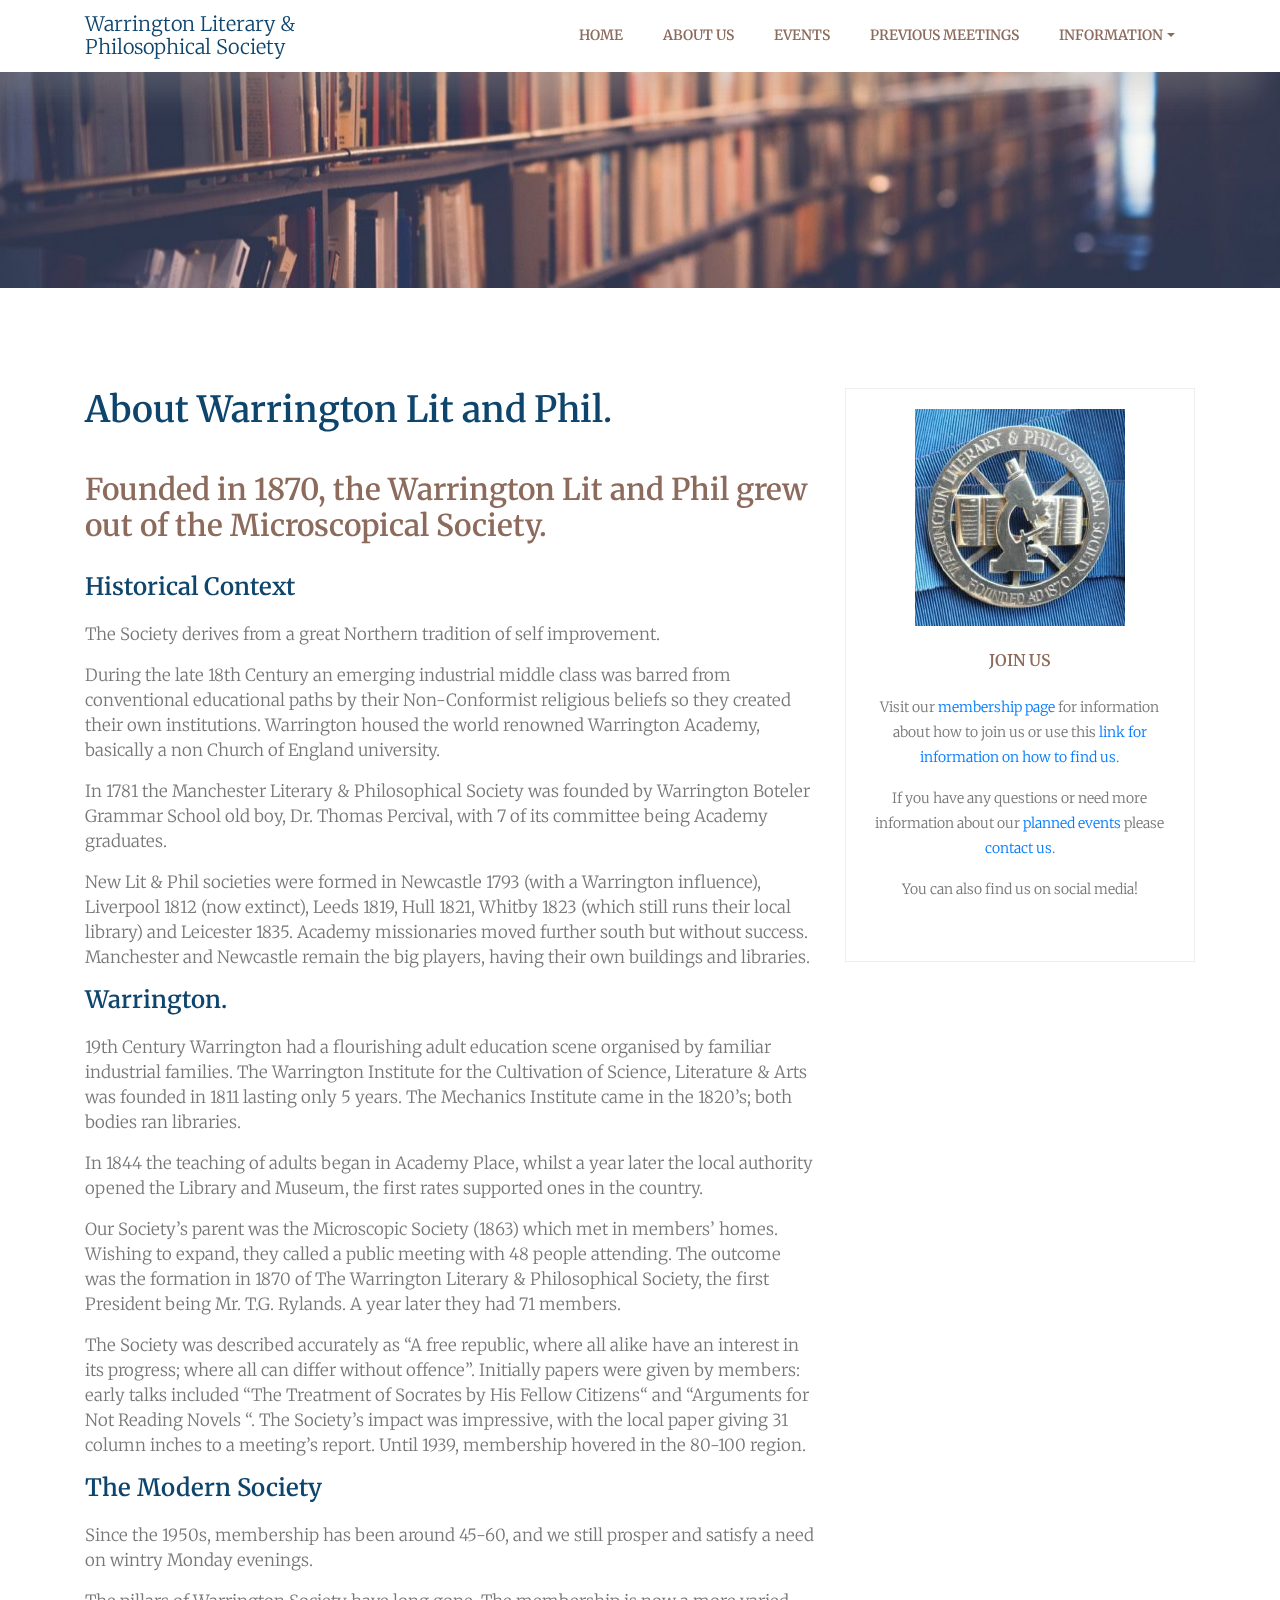
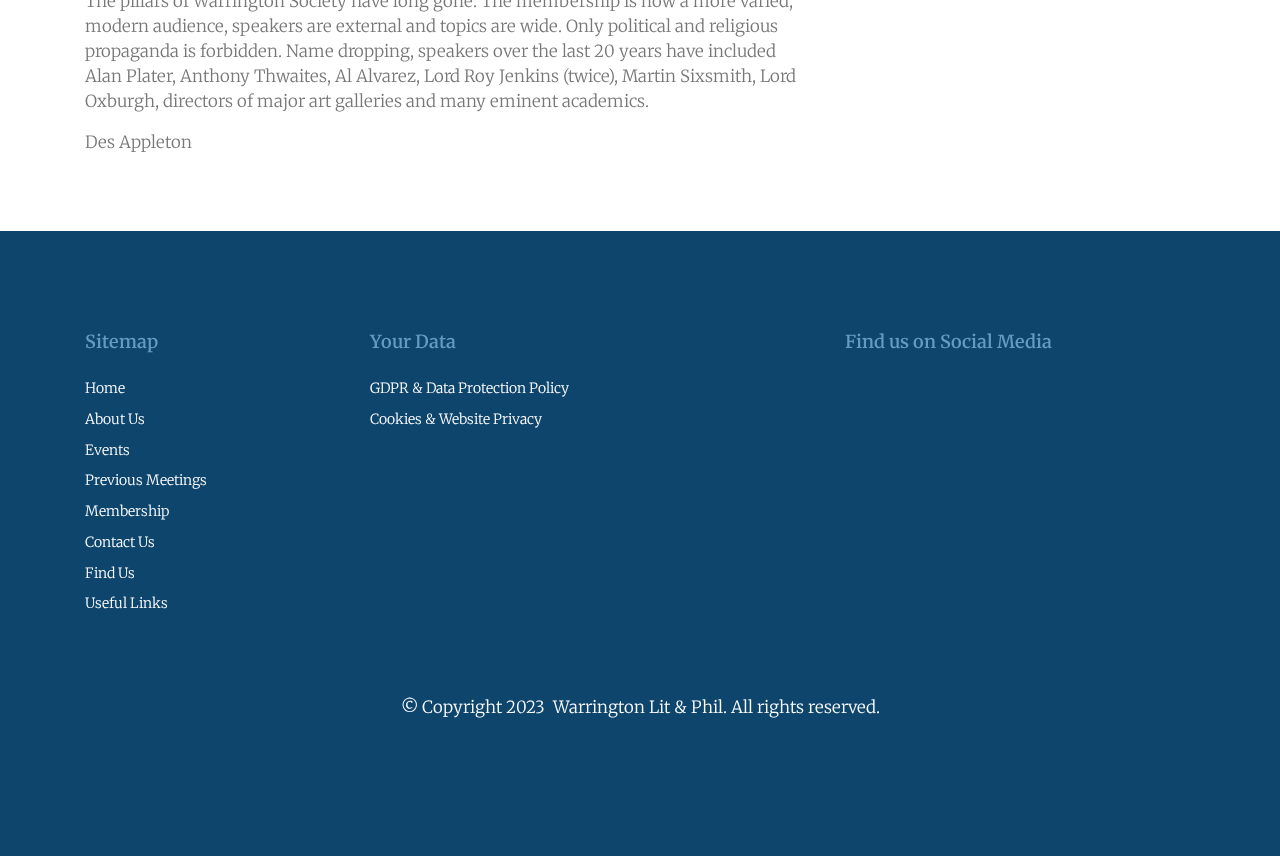
==== about-us/index.html @ ee94dfa4 "adding scraped files" ====
<!doctype html>
<html class=no-js>
<script async src="https://www.googletagmanager.com/gtag/js?id=UA-5193706-18"></script>
<script>
    window.dataLayer = window.dataLayer || [];

    function gtag() {
        dataLayer.push(arguments);
    }
    gtag('js', new Date());
    gtag('config', 'UA-5193706-18');
</script>
<meta name=viewport content="width=device-width,initial-scale=1,shrink-to-fit=no">
<meta charset=utf-8>
<link href="https://fonts.googleapis.com/css?family=Merriweather" rel=stylesheet>
<link rel=stylesheet href=https://use.fontawesome.com/releases/v5.3.1/css/all.css integrity=sha384-mzrmE5qonljUremFsqc01SB46JvROS7bZs3IO2EmfFsd15uHvIt+Y8vEf7N7fWAU crossorigin=anonymous>
<link rel=stylesheet href=/css/bootstrap.css>
<link rel=stylesheet href=/css/owl.carousel.css>
<link rel=stylesheet href=/css/main.css>
<link rel=stylesheet href=/css/styles.css>
<title>About Warrington Lit and Phil.</title>
<meta name=description value="Founded in 1870, the Warrington Lit and Phil grew out of the Microscopical Society.">
<meta name=keywords value="about, history">
<script>
    var nz = {
        token: "774572648788e9c0b6404de39e381db9d1074beb"
    };
</script>
<meta name=google-site-verification content=mjXaiBxcOZRbO2g5Z4s8kK0FBYFZxnR1zqn6VIASyfw>
<header class=default-header>
    <nav class="navbar navbar-expand-lg navbar-light">
        <div class=container><a class=navbar-brand href=/>Warrington Literary &amp;<br>Philosophical Society</a>
            <button class=navbar-toggler type=button data-toggle=collapse data-target=#navbarSupportedContent aria-controls=navbarSupportedContent aria-expanded=false aria-label="Toggle navigation">
                <span class=navbar-toggler-icon></span></button>
            <div class="collapse navbar-collapse justify-content-end align-items-center" id=navbarSupportedContent>
                <ul class=navbar-nav>
                    <li><a href=/>Home</a>
                    <li><a href=/about-us>About Us</a>
                    <li><a href=/events>Events</a>
                    <li><a href=/previous-meetings>Previous Meetings</a>
                    <li class=dropdown><a class=dropdown-toggle href=# id=navbardrop data-toggle=dropdown>Information</a>
                        <div class=dropdown-menu><a class=dropdown-item href=/information/membership>Membership</a>
                            <a class=dropdown-item href=/information/contact-us>Contact Us</a>
                            <a class=dropdown-item href=/information/find-us>Find Us</a>
                            <a class=dropdown-item href=/information/links>Useful Links</a></div>
                </ul>
            </div>
        </div>
    </nav>
</header>
<section class=section-gap data-parallax=scroll data-image-src=/images/library-m.jpg>
    <div class="overlay-bg overlay"></div>
    <div class=container>
        <div class="justify-content-between align-items-center d-flex"></div>
    </div>
    </div>
</section>
<div class="history-wrapper pt-100">
    <section class=history-area>
        <div class=container>
            <div class="row justify-content-center">
                <div class=col-lg-8>
                    <h1>About Warrington Lit and Phil.</h1>
                    <h2>Founded in 1870, the Warrington Lit and Phil grew out of the Microscopical Society.</h2>
                    <h3>Historical Context</h3>
                    <p>The Society derives from a great Northern tradition of self improvement.
                    <p>During the late 18th Century an emerging industrial middle class was barred from conventional educational paths by their Non-Conformist religious beliefs so they created their own institutions. Warrington housed the world renowned
                        Warrington Academy, basically a non Church of England university.
                    <p>In 1781 the Manchester Literary &amp; Philosophical Society was founded by Warrington Boteler Grammar School old boy, Dr. Thomas Percival, with 7 of its committee being Academy graduates.
                    <p>New Lit &amp; Phil societies were formed in Newcastle 1793 (with a Warrington influence), Liverpool 1812 (now extinct), Leeds 1819, Hull 1821, Whitby 1823 (which still runs their local library) and Leicester 1835. Academy
                        missionaries moved further south but without success. Manchester and Newcastle remain the big players, having their own buildings and libraries.
                    <h3>Warrington.</h3>
                    <p>19th Century Warrington had a flourishing adult education scene organised by familiar industrial families. The Warrington Institute for the Cultivation of Science, Literature &amp; Arts was founded in 1811 lasting only
                        5 years. The Mechanics Institute came in the 1820’s; both bodies ran libraries.
                    <p>In 1844 the teaching of adults began in Academy Place, whilst a year later the local authority opened the Library and Museum, the first rates supported ones in the country.
                    <p>Our Society’s parent was the Microscopic Society (1863) which met in members’ homes. Wishing to expand, they called a public meeting with 48 people attending. The outcome was the formation in 1870 of The Warrington
                        Literary &amp; Philosophical Society, the first President being Mr. T.G. Rylands. A year later they had 71 members.
                    <p>The Society was described accurately as “A free republic, where all alike have an interest in its progress; where all can differ without offence”. Initially papers were given by members: early talks included
                        “The Treatment of Socrates by His Fellow Citizens“ and “Arguments for Not Reading Novels “. The Society’s impact was impressive, with the local paper giving 31 column inches to a meeting’s report. Until
                        1939, membership hovered in the 80-100 region.
                    <h3>The Modern Society</h3>
                    <p>Since the 1950s, membership has been around 45-60, and we still prosper and satisfy a need on wintry Monday evenings.
                    <p>The pillars of Warrington Society have long gone. The membership is now a more varied, modern audience, speakers are external and topics are wide. Only political and religious propaganda is forbidden.
                        Name dropping, speakers over the last 20 years have included Alan Plater, Anthony Thwaites, Al Alvarez, Lord Roy Jenkins (twice), Martin Sixsmith, Lord Oxburgh, directors of major art galleries
                        and many eminent academics.
                    <p>Des Appleton
                    <div class=body-padder></div>
                </div>
                <div class="col-lg-4 sidebar-area">
                    <div class="single_widget about_widget"><img src=/images/warlitphil-badge.jpg alt>
                        <h2>JOIN US</h2>
                        <p>Visit our <a href=/information/membership>membership page</a> for information about how to join us or use this <a href=/information/find-us>link for information on how to find us</a>.
                        <p>If you have any questions or need more information about our <a href=/events>planned events</a> please <a href=/information/contact-us>contact us</a>.
                        <p>You can also find us on social media!
                        <div class=social-link><a title="Find us on Facebook" target=_blank href="https://www.facebook.com/pages/Warrington-Literary-and-Philosophical-Society/413007188785504"><i class="fab fa-2x fa-facebook-f" aria-hidden=true></i></a>&nbsp;&nbsp;&nbsp;&nbsp;
                            <a target=_blank href="https://www.twitter.com/warlitphil"><i class="fab fa-2x fa-twitter" aria-hidden=true></i></a></div>
                    </div>
                </div>
            </div>
    </section>
</div>
<footer class="footer-area section-gap">
    <div class=container>
        <div class=row>
            <div class="col-lg-3  col-md-12">
                <div class=single-footer-widget>
                    <h6>Sitemap</h6>
                    <ul class=footer-nav>
                        <li><a href=/>Home</a>
                        <li><a href=/about-us>About Us</a>
                        <li><a href=/events>Events</a>
                        <li><a href=/previous-meetings>Previous Meetings</a>
                        <li><a href=/information/membership>Membership</a>
                        <li><a href=/information/contact-us>Contact Us</a>
                        <li><a href=/information/find-us>Find Us</a>
                        <li><a href=/information/links>Useful Links</a></ul>
                </div>
            </div>
            <div class="col-lg-5  col-md-12">
                <div class=single-footer-widget>
                    <h6>Your Data</h6>
                    <ul class=footer-nav>
                        <li><a title="GDPR Data Protection" target=_blank href=/files/wlp_dpp_2018.pdf>GDPR &amp; Data Protection Policy</a>
                        <li><a href=/cookies-and-privacy>Cookies & Website Privacy</a></ul>
                </div>
            </div>
            <div class="col-lg-4  col-md-12">

                <div class=single-footer-widget>
                    <h6>Find us on Social Media</h6>
                    <div class=social-links><a title="Find us on Facebook" target=_blank href="https://www.facebook.com/pages/Warrington-Literary-and-Philosophical-Society/413007188785504"><i class="fab fa-4x fa-facebook-f"></i></a>&nbsp;&nbsp;&nbsp;&nbsp;&nbsp;&nbsp;&nbsp;&nbsp;&nbsp;&nbsp;&nbsp;&nbsp;
                        <a target=_blank href="https://www.twitter.com/warlitphil"><i class="fab fa-4x fa-twitter"></i></a></div>
                </div>
            </div>
        </div>
        <div class="row footer-bottom d-flex text-center">
            <p class="col-lg-12 col-sm-12 footer-text">&copy; Copyright 2023 &nbsp;Warrington Lit & Phil. All rights reserved.

    </div>
</footer>
<script src=/js/jquery-2.2.4.min.js></script>
<script src=https://cdnjs.cloudflare.com/ajax/libs/popper.js/1.11.0/umd/popper.min.js integrity=sha384-b/U6ypiBEHpOf/4+1nzFpr53nxSS+GLCkfwBdFNTxtclqqenISfwAzpKaMNFNmj4 crossorigin=anonymous async></script>
<script src=/js/bootstrap.min.js async></script>
<script src=/js/parallax.min.js async></script>
<script src=/js/owl.carousel.min.js async></script>
<script src=/js/jquery.magnific-popup.min.js async></script>
<script src=/js/jquery.sticky.js async></script>
<script src=/js/main.js async></script>
</div>
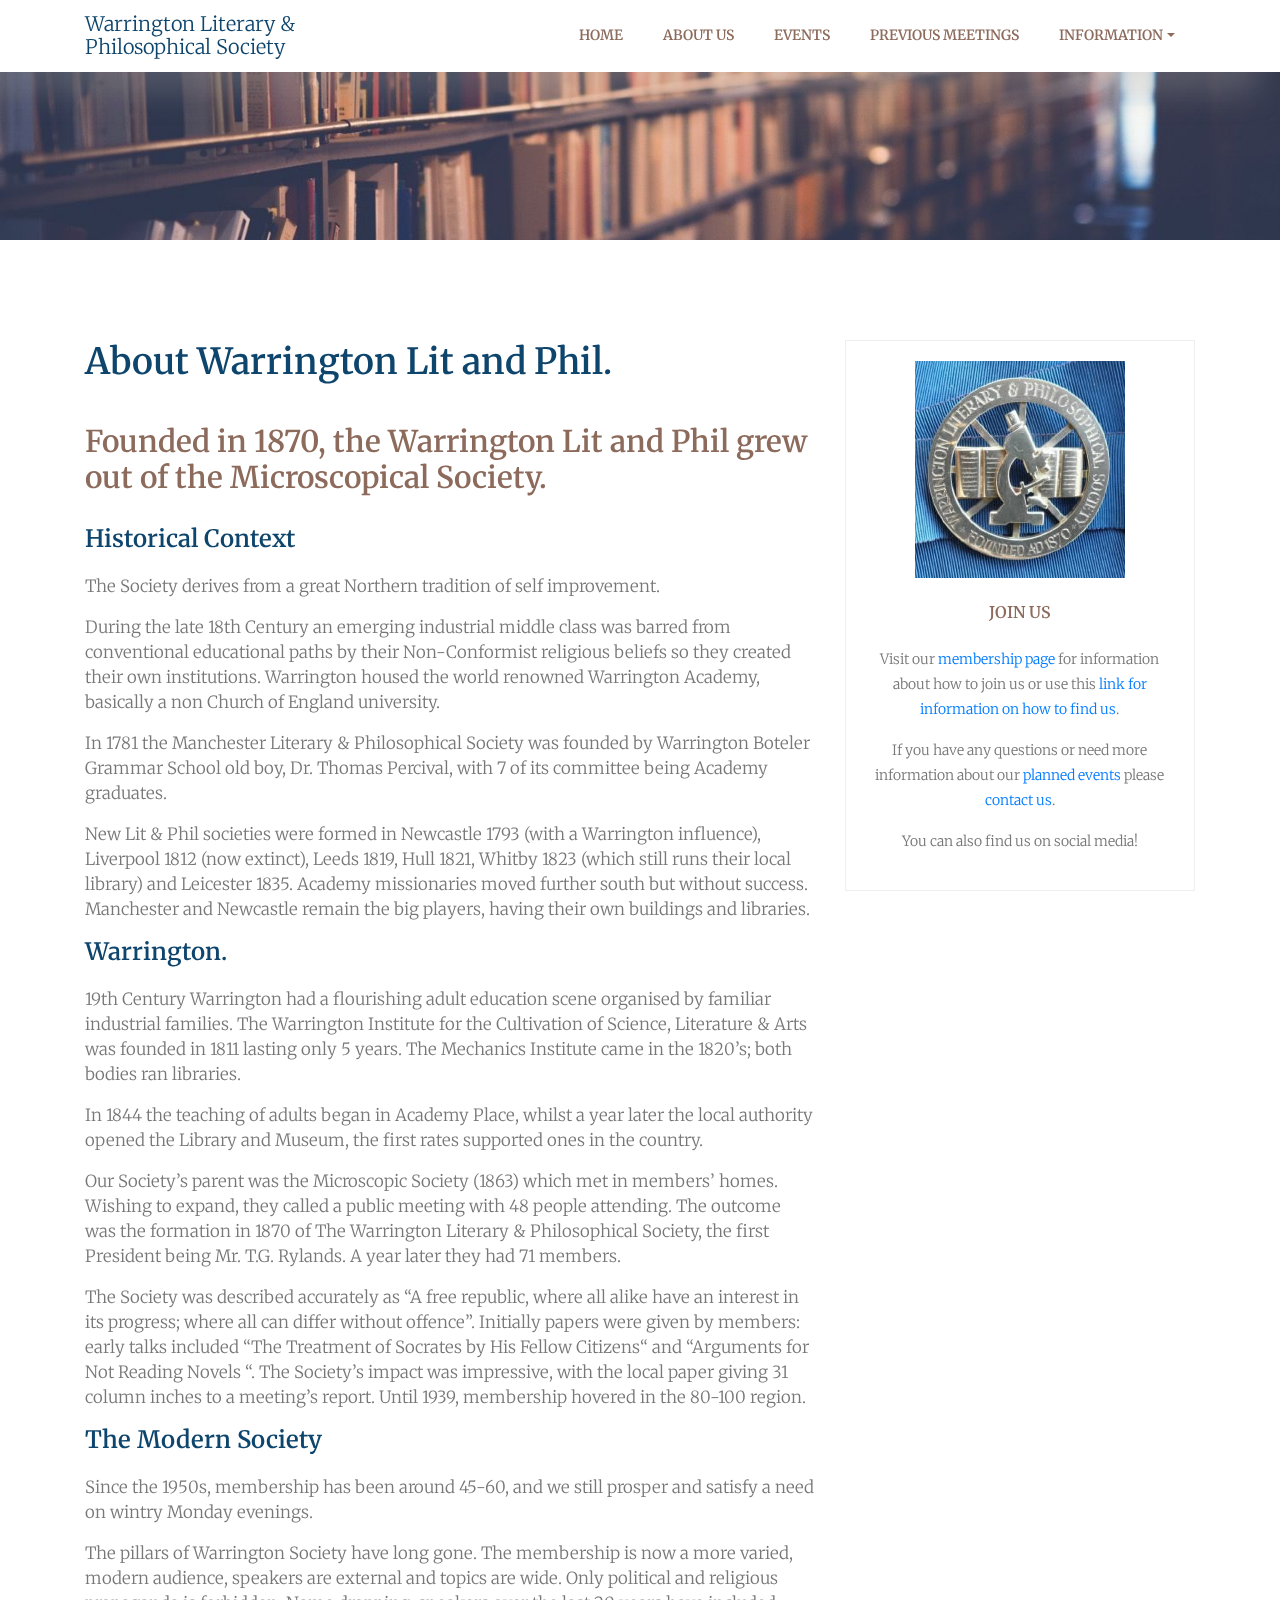
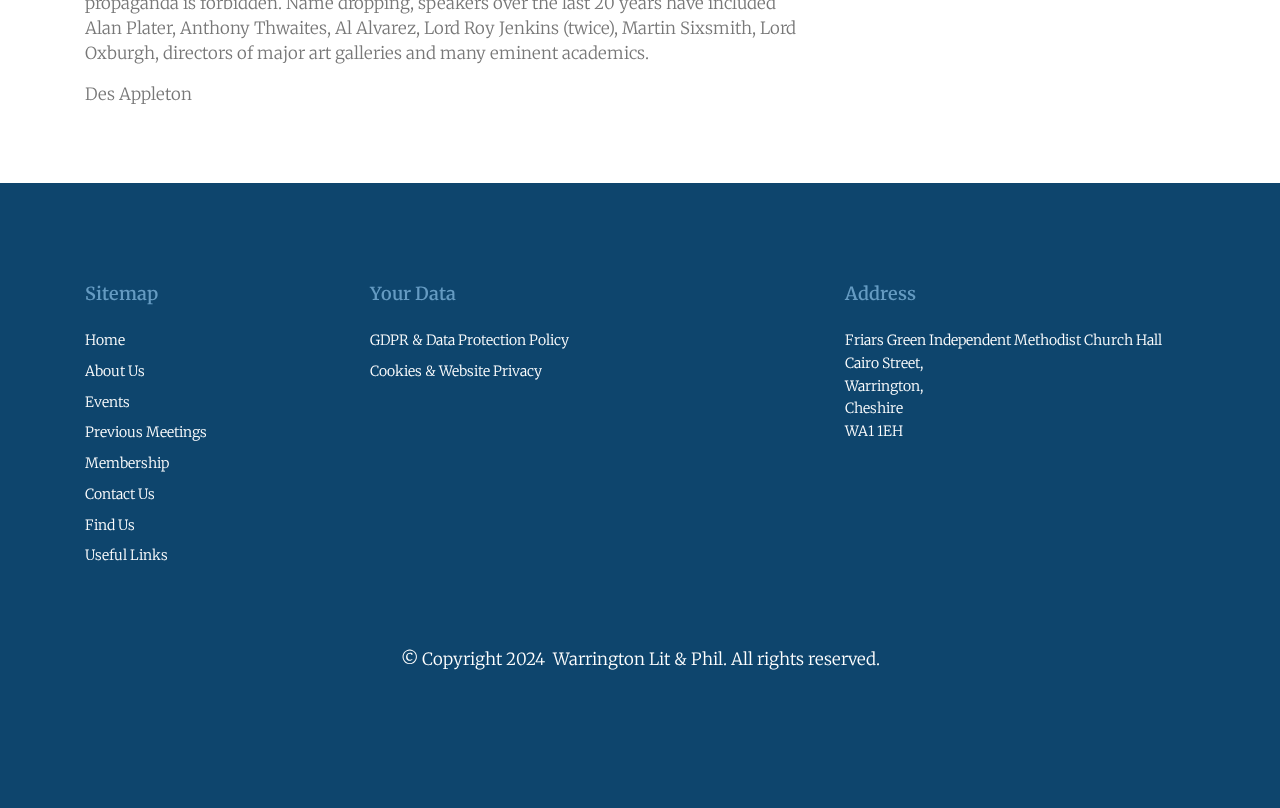
==== commit fd126bc7: "all the javascript working" ====
--- a/about-us/index.html
+++ b/about-us/index.html
@@ -14,10 +14,10 @@
 <meta charset=utf-8>
 <link href="https://fonts.googleapis.com/css?family=Merriweather" rel=stylesheet>
 <link rel=stylesheet href=https://use.fontawesome.com/releases/v5.3.1/css/all.css integrity=sha384-mzrmE5qonljUremFsqc01SB46JvROS7bZs3IO2EmfFsd15uHvIt+Y8vEf7N7fWAU crossorigin=anonymous>
-<link rel=stylesheet href=/css/bootstrap.css>
-<link rel=stylesheet href=/css/owl.carousel.css>
-<link rel=stylesheet href=/css/main.css>
-<link rel=stylesheet href=/css/styles.css>
+<link rel=stylesheet href=../css/bootstrap.css>
+<link rel=stylesheet href=../css/owl.carousel.css>
+<link rel=stylesheet href=../css/main.css>
+<link rel=stylesheet href=../css/styles.css>
 <title>About Warrington Lit and Phil.</title>
 <meta name=description value="Founded in 1870, the Warrington Lit and Phil grew out of the Microscopical Society.">
 <meta name=keywords value="about, history">
@@ -29,26 +29,26 @@
 <meta name=google-site-verification content=mjXaiBxcOZRbO2g5Z4s8kK0FBYFZxnR1zqn6VIASyfw>
 <header class=default-header>
     <nav class="navbar navbar-expand-lg navbar-light">
-        <div class=container><a class=navbar-brand href=/>Warrington Literary &amp;<br>Philosophical Society</a>
+        <div class=container><a class=navbar-brand href=../>Warrington Literary &amp;<br>Philosophical Society</a>
             <button class=navbar-toggler type=button data-toggle=collapse data-target=#navbarSupportedContent aria-controls=navbarSupportedContent aria-expanded=false aria-label="Toggle navigation">
                 <span class=navbar-toggler-icon></span></button>
             <div class="collapse navbar-collapse justify-content-end align-items-center" id=navbarSupportedContent>
                 <ul class=navbar-nav>
-                    <li><a href=/>Home</a>
-                    <li><a href=/about-us>About Us</a>
-                    <li><a href=/events>Events</a>
-                    <li><a href=/previous-meetings>Previous Meetings</a>
+                    <li><a href=../>Home</a>
+                    <li><a href=../about-us>About Us</a>
+                    <li><a href=../events>Events</a>
+                    <li><a href=../previous-meetings>Previous Meetings</a>
                     <li class=dropdown><a class=dropdown-toggle href=# id=navbardrop data-toggle=dropdown>Information</a>
-                        <div class=dropdown-menu><a class=dropdown-item href=/information/membership>Membership</a>
-                            <a class=dropdown-item href=/information/contact-us>Contact Us</a>
-                            <a class=dropdown-item href=/information/find-us>Find Us</a>
-                            <a class=dropdown-item href=/information/links>Useful Links</a></div>
+                        <div class=dropdown-menu><a class=dropdown-item href=../information/membership>Membership</a>
+                            <a class=dropdown-item href=../information/contact-us>Contact Us</a>
+                            <a class=dropdown-item href=../information/find-us>Find Us</a>
+                            <a class=dropdown-item href=../information/links>Useful Links</a></div>
                 </ul>
             </div>
         </div>
     </nav>
 </header>
-<section class=section-gap data-parallax=scroll data-image-src=/images/library-m.jpg>
+<section class=section-gap data-parallax=scroll data-image-src=../images/library-m.jpg>
     <div class="overlay-bg overlay"></div>
     <div class=container>
         <div class="justify-content-between align-items-center d-flex"></div>
@@ -87,13 +87,12 @@
                     <div class=body-padder></div>
                 </div>
                 <div class="col-lg-4 sidebar-area">
-                    <div class="single_widget about_widget"><img src=/images/warlitphil-badge.jpg alt>
+                    <div class="single_widget about_widget"><img src=../images/warlitphil-badge.jpg alt>
                         <h2>JOIN US</h2>
-                        <p>Visit our <a href=/information/membership>membership page</a> for information about how to join us or use this <a href=/information/find-us>link for information on how to find us</a>.
-                        <p>If you have any questions or need more information about our <a href=/events>planned events</a> please <a href=/information/contact-us>contact us</a>.
+                        <p>Visit our <a href=../information/membership>membership page</a> for information about how to join us or use this <a href=../information/find-us>link for information on how to find us</a>.
+                        <p>If you have any questions or need more information about our <a href=../events>planned events</a> please <a href=../information/contact-us>contact us</a>.
                         <p>You can also find us on social media!
-                        <div class=social-link><a title="Find us on Facebook" target=_blank href="https://www.facebook.com/pages/Warrington-Literary-and-Philosophical-Society/413007188785504"><i class="fab fa-2x fa-facebook-f" aria-hidden=true></i></a>&nbsp;&nbsp;&nbsp;&nbsp;
-                            <a target=_blank href="https://www.twitter.com/warlitphil"><i class="fab fa-2x fa-twitter" aria-hidden=true></i></a></div>
+
                     </div>
                 </div>
             </div>
@@ -106,44 +105,49 @@
                 <div class=single-footer-widget>
                     <h6>Sitemap</h6>
                     <ul class=footer-nav>
-                        <li><a href=/>Home</a>
-                        <li><a href=/about-us>About Us</a>
-                        <li><a href=/events>Events</a>
-                        <li><a href=/previous-meetings>Previous Meetings</a>
-                        <li><a href=/information/membership>Membership</a>
-                        <li><a href=/information/contact-us>Contact Us</a>
-                        <li><a href=/information/find-us>Find Us</a>
-                        <li><a href=/information/links>Useful Links</a></ul>
+                        <li><a href=../>Home</a>
+                        <li><a href=../about-us>About Us</a>
+                        <li><a href=../events>Events</a>
+                        <li><a href=../previous-meetings>Previous Meetings</a>
+                        <li><a href=../information/membership>Membership</a>
+                        <li><a href=../information/contact-us>Contact Us</a>
+                        <li><a href=../information/find-us>Find Us</a>
+                        <li><a href=../information/links>Useful Links</a></ul>
                 </div>
             </div>
             <div class="col-lg-5  col-md-12">
                 <div class=single-footer-widget>
                     <h6>Your Data</h6>
                     <ul class=footer-nav>
-                        <li><a title="GDPR Data Protection" target=_blank href=/files/wlp_dpp_2018.pdf>GDPR &amp; Data Protection Policy</a>
-                        <li><a href=/cookies-and-privacy>Cookies & Website Privacy</a></ul>
+                        <li><a title="GDPR Data Protection" target=_blank href=../files/wlp_dpp_2018.pdf>GDPR &amp; Data Protection Policy</a>
+                        <li><a href=../cookies-and-privacy>Cookies & Website Privacy</a></ul>
                 </div>
             </div>
             <div class="col-lg-4  col-md-12">
 
                 <div class=single-footer-widget>
-                    <h6>Find us on Social Media</h6>
-                    <div class=social-links><a title="Find us on Facebook" target=_blank href="https://www.facebook.com/pages/Warrington-Literary-and-Philosophical-Society/413007188785504"><i class="fab fa-4x fa-facebook-f"></i></a>&nbsp;&nbsp;&nbsp;&nbsp;&nbsp;&nbsp;&nbsp;&nbsp;&nbsp;&nbsp;&nbsp;&nbsp;
-                        <a target=_blank href="https://www.twitter.com/warlitphil"><i class="fab fa-4x fa-twitter"></i></a></div>
+                    <div class=single-footer-widget>
+                        <h6>Address</h6>
+                        Friars Green Independent Methodist Church Hall<br/>
+                        Cairo Street,<br/>
+                        Warrington,<br/>
+                        Cheshire<br/>
+                        WA1 1EH<br/>
+                    </div>
                 </div>
             </div>
         </div>
         <div class="row footer-bottom d-flex text-center">
-            <p class="col-lg-12 col-sm-12 footer-text">&copy; Copyright 2023 &nbsp;Warrington Lit & Phil. All rights reserved.
+            <p class="col-lg-12 col-sm-12 footer-text">&copy; Copyright 2024 &nbsp;Warrington Lit & Phil. All rights reserved.
 
     </div>
 </footer>
-<script src=/js/jquery-2.2.4.min.js></script>
-<script src=https://cdnjs.cloudflare.com/ajax/libs/popper.js/1.11.0/umd/popper.min.js integrity=sha384-b/U6ypiBEHpOf/4+1nzFpr53nxSS+GLCkfwBdFNTxtclqqenISfwAzpKaMNFNmj4 crossorigin=anonymous async></script>
-<script src=/js/bootstrap.min.js async></script>
-<script src=/js/parallax.min.js async></script>
-<script src=/js/owl.carousel.min.js async></script>
-<script src=/js/jquery.magnific-popup.min.js async></script>
-<script src=/js/jquery.sticky.js async></script>
-<script src=/js/main.js async></script>
+<script src=../js/jquery-2.2.4.min.js></script>
+<!--<script src=https://cdnjs.cloudflare.com/ajax/libs/popper.js/1.11.0/umd/popper.min.js integrity=sha384-b/U6ypiBEHpOf/4+1nzFpr53nxSS+GLCkfwBdFNTxtclqqenISfwAzpKaMNFNmj4 crossorigin=anonymous async></script>-->
+<!--<script src=../js/bootstrap.min.js async></script>-->
+<script src=../js/parallax.min.js async></script>
+<script src=../js/owl.carousel.min.js async></script>
+<script src=../js/jquery.magnific-popup.min.js async></script>
+<script src=../js/jquery.sticky.js async></script>
+<!--<script src=../js/main.js async></script>-->
 </div>